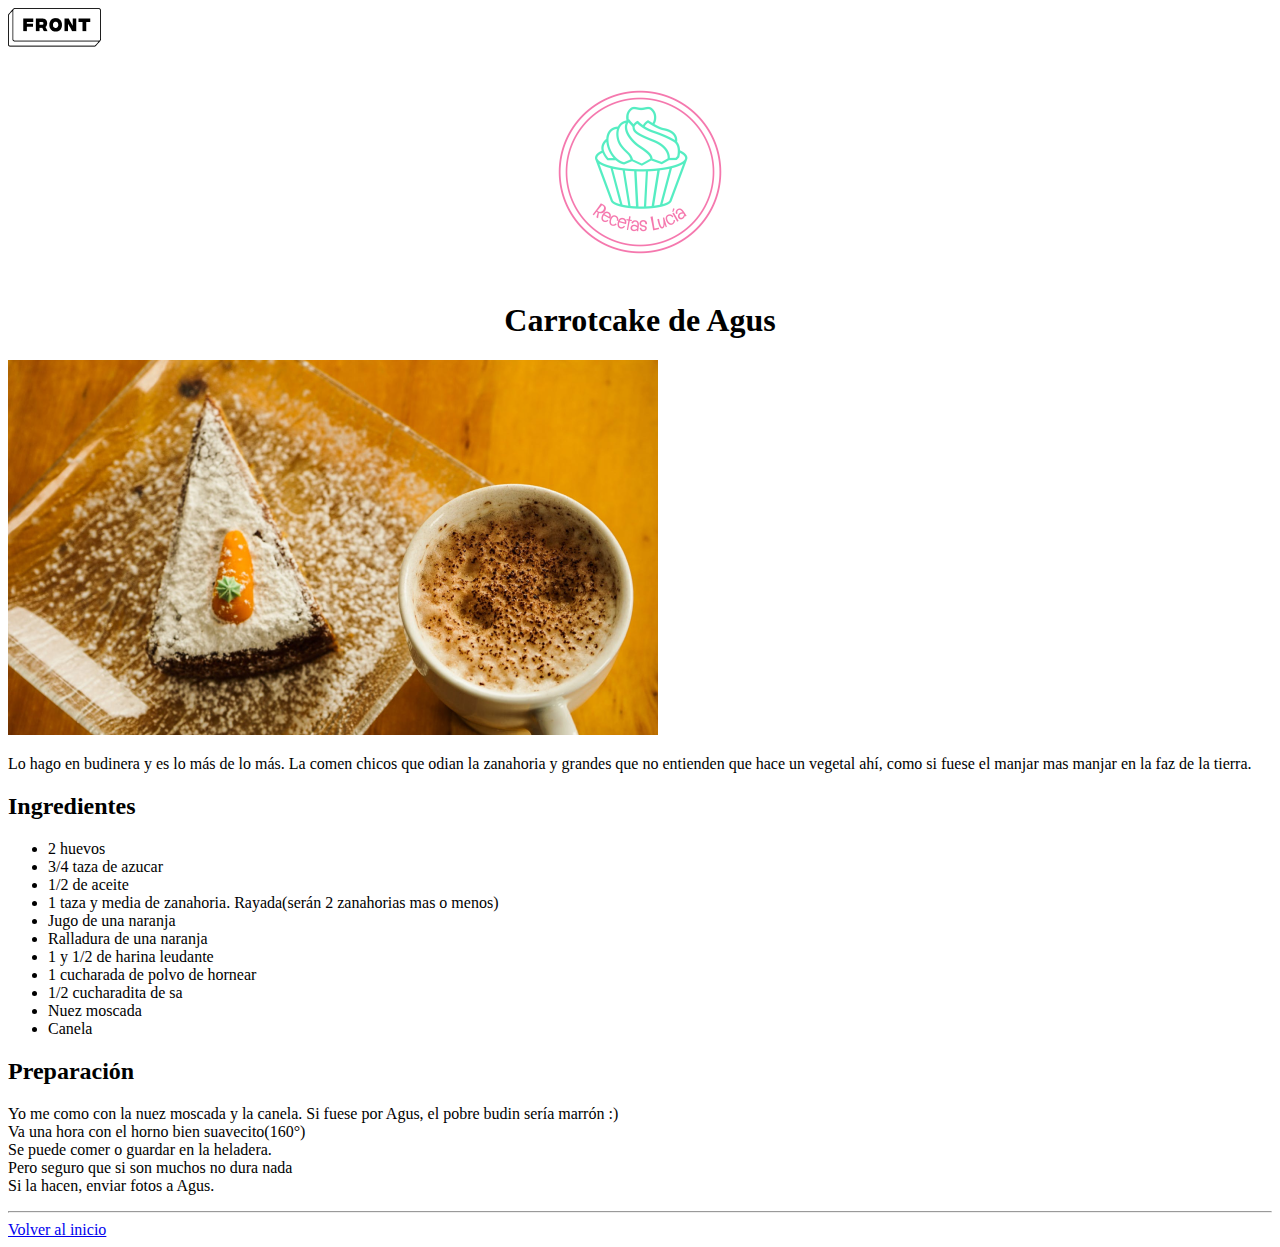
==== carrot.html @ 26ed264c "primer commit" ====
<!DOCTYPE html>
<html lang="en">
<head>
    <meta charset="UTF-8">
    <meta http-equiv="X-UA-Compatible" content="IE=edge">
    <meta name="viewport" content="width=device-width, initial-scale=1.0">
    <title>Carrotcake</title>
</head>
<body>
    <header> <a href="recetas.html"> <img src="img/logo-front.png"> </a> </header>
    <h1 align = "center"> <img src="img/Logo.png"> </h1>

    <h1 align="center"> Carrotcake de Agus </h1>
    <img src="img/imagen-carrot.png" alt="Una carrot cake para deleitarse">
    <p>Lo hago en budinera y es lo más de lo más. La comen chicos que odian la zanahoria y grandes que no entienden que hace un vegetal ahí, como si fuese el manjar mas manjar en la faz de la tierra.</p>
    <h2> Ingredientes </h2>
    <ul>
        <li> 2 huevos </li>
        <li>3/4 taza de azucar</li>
        <li>1/2 de aceite</li>
        <li>1 taza y media de zanahoria. Rayada(serán 2 zanahorias mas o menos)</li>
        <li>Jugo de una naranja</li>
        <li>Ralladura de una naranja</li>
        <li>1 y 1/2 de harina leudante</li>
        <li>1 cucharada de polvo de hornear</li>
        <li>1/2 cucharadita de sa</li>
        <li>Nuez moscada</li>
        <li>Canela</li>
    </ul>
    <h2> Preparación </h2>
    <p>   Yo me como con la nuez moscada y la canela. Si fuese por Agus, el pobre budin sería marrón :)
        <br>Va una hora con el horno bien suavecito(160°)
        <br>Se puede comer o guardar en la heladera.
        <br>Pero seguro que si son muchos no dura nada
        <br>Si la hacen, enviar fotos a Agus.
    </p>
    <hr>
    <footer> <a href="recetas.html"> Volver al inicio </a>  </footer>
</body>

</html>
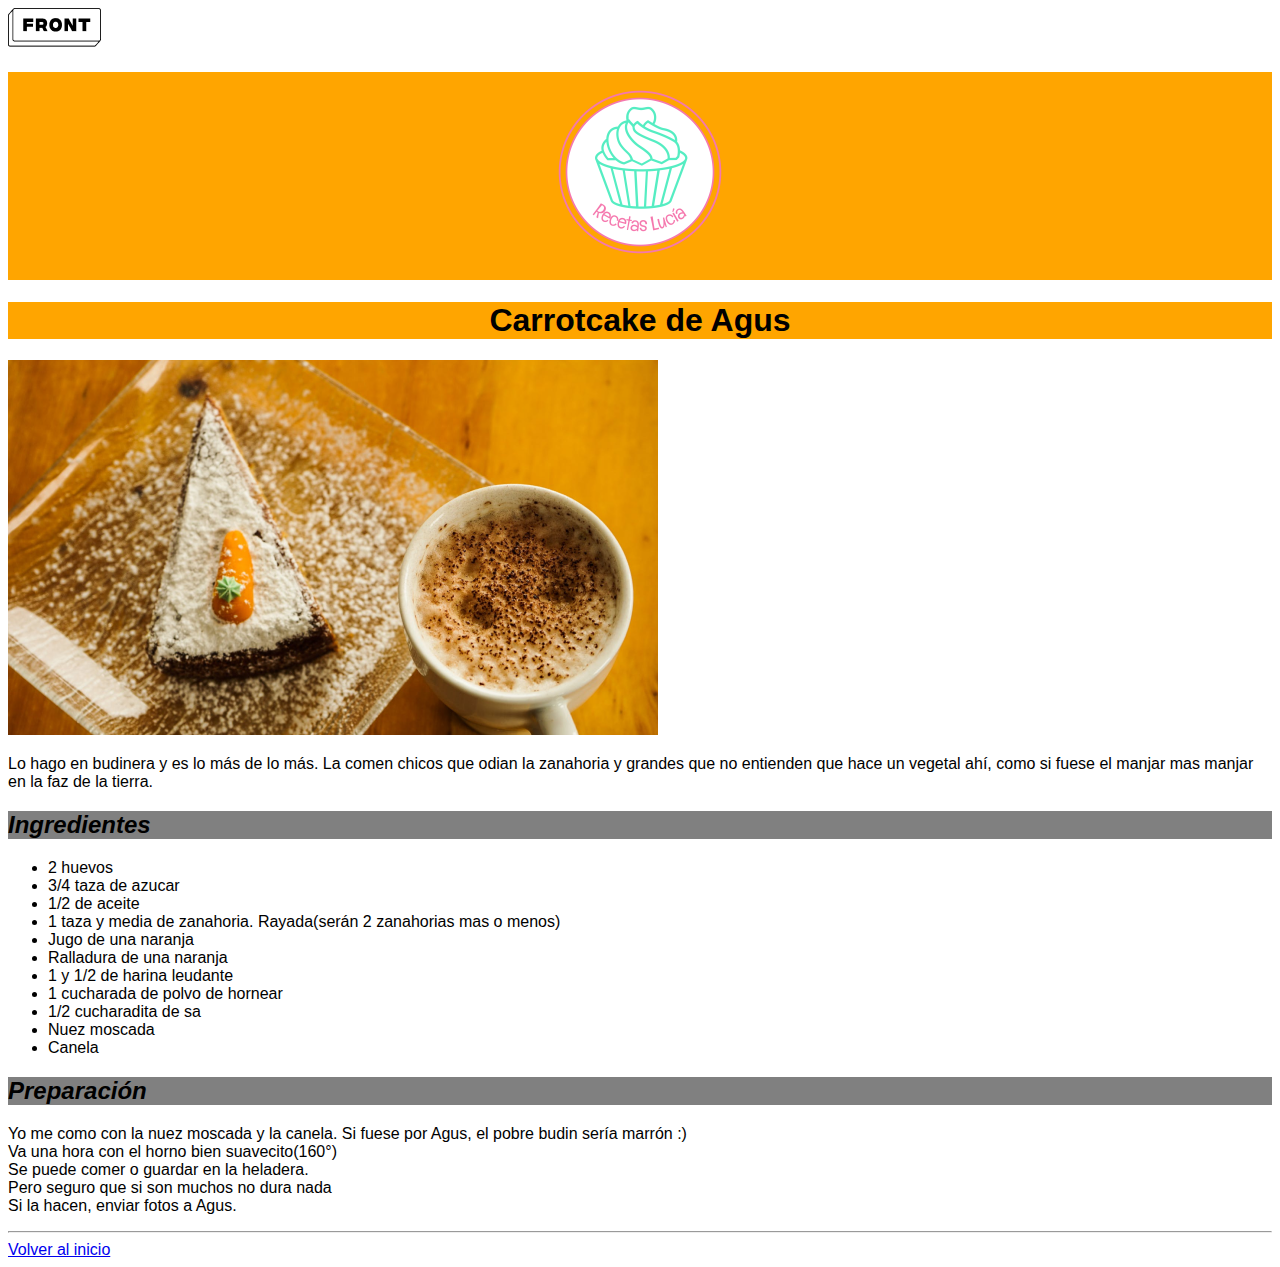
==== commit 5b8b367d: "actualizacion" ====
--- a/carrot.html
+++ b/carrot.html
@@ -1,6 +1,7 @@
 <!DOCTYPE html>
 <html lang="en">
 <head>
+    <link href= "css/carrot.css" rel = "stylesheet">
     <meta charset="UTF-8">
     <meta http-equiv="X-UA-Compatible" content="IE=edge">
     <meta name="viewport" content="width=device-width, initial-scale=1.0">
--- a/css/carrot.css
+++ b/css/carrot.css
@@ -0,0 +1,13 @@
+
+body{
+    font-family: Arial, Helvetica, sans-serif;
+}
+h1{
+    background-color: orange;
+}
+
+h2{
+    background-color: gray;
+    font-style: italic;
+    font-weight: bold;
+}
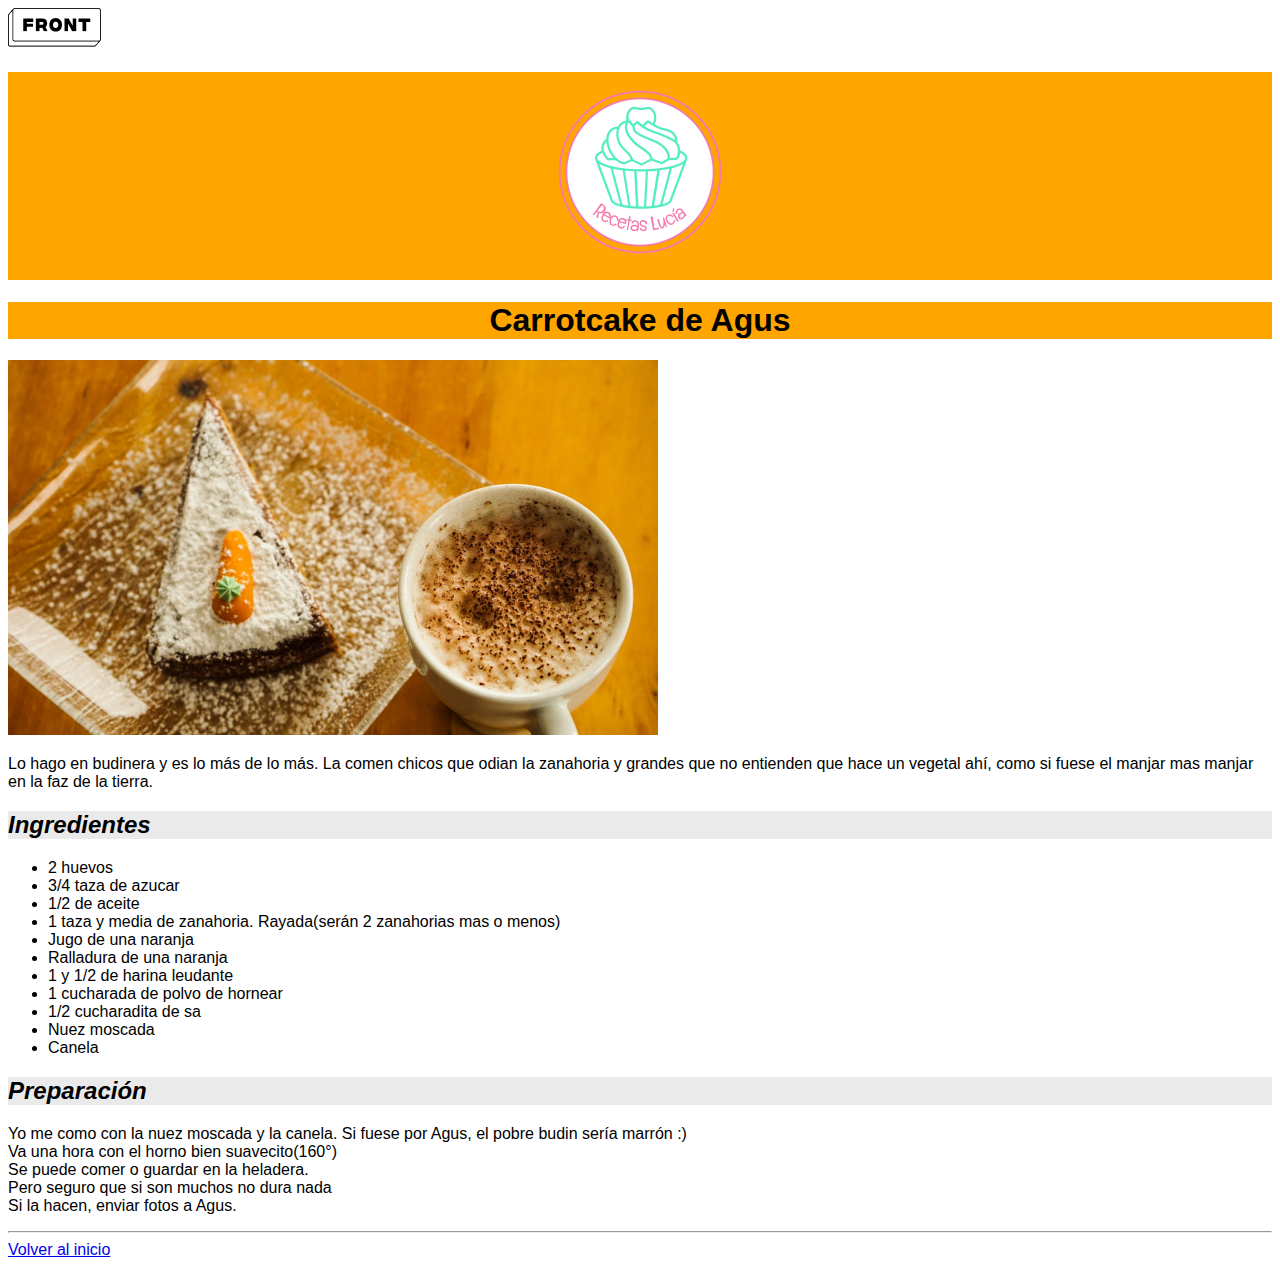
==== commit 0f67c821: "Reactualizado" ====
--- a/carrot.html
+++ b/carrot.html
@@ -1,7 +1,7 @@
 <!DOCTYPE html>
 <html lang="en">
 <head>
-    <link href= "css/carrot.css" rel = "stylesheet">
+    <link href= "../css/carrot.css" rel = "stylesheet">
     <meta charset="UTF-8">
     <meta http-equiv="X-UA-Compatible" content="IE=edge">
     <meta name="viewport" content="width=device-width, initial-scale=1.0">
--- a/css/carrot.css
+++ b/css/carrot.css
@@ -7,7 +7,7 @@
 }
 
 h2{
-    background-color: gray;
+    background-color: #EAEAEA;
     font-style: italic;
     font-weight: bold;
 }
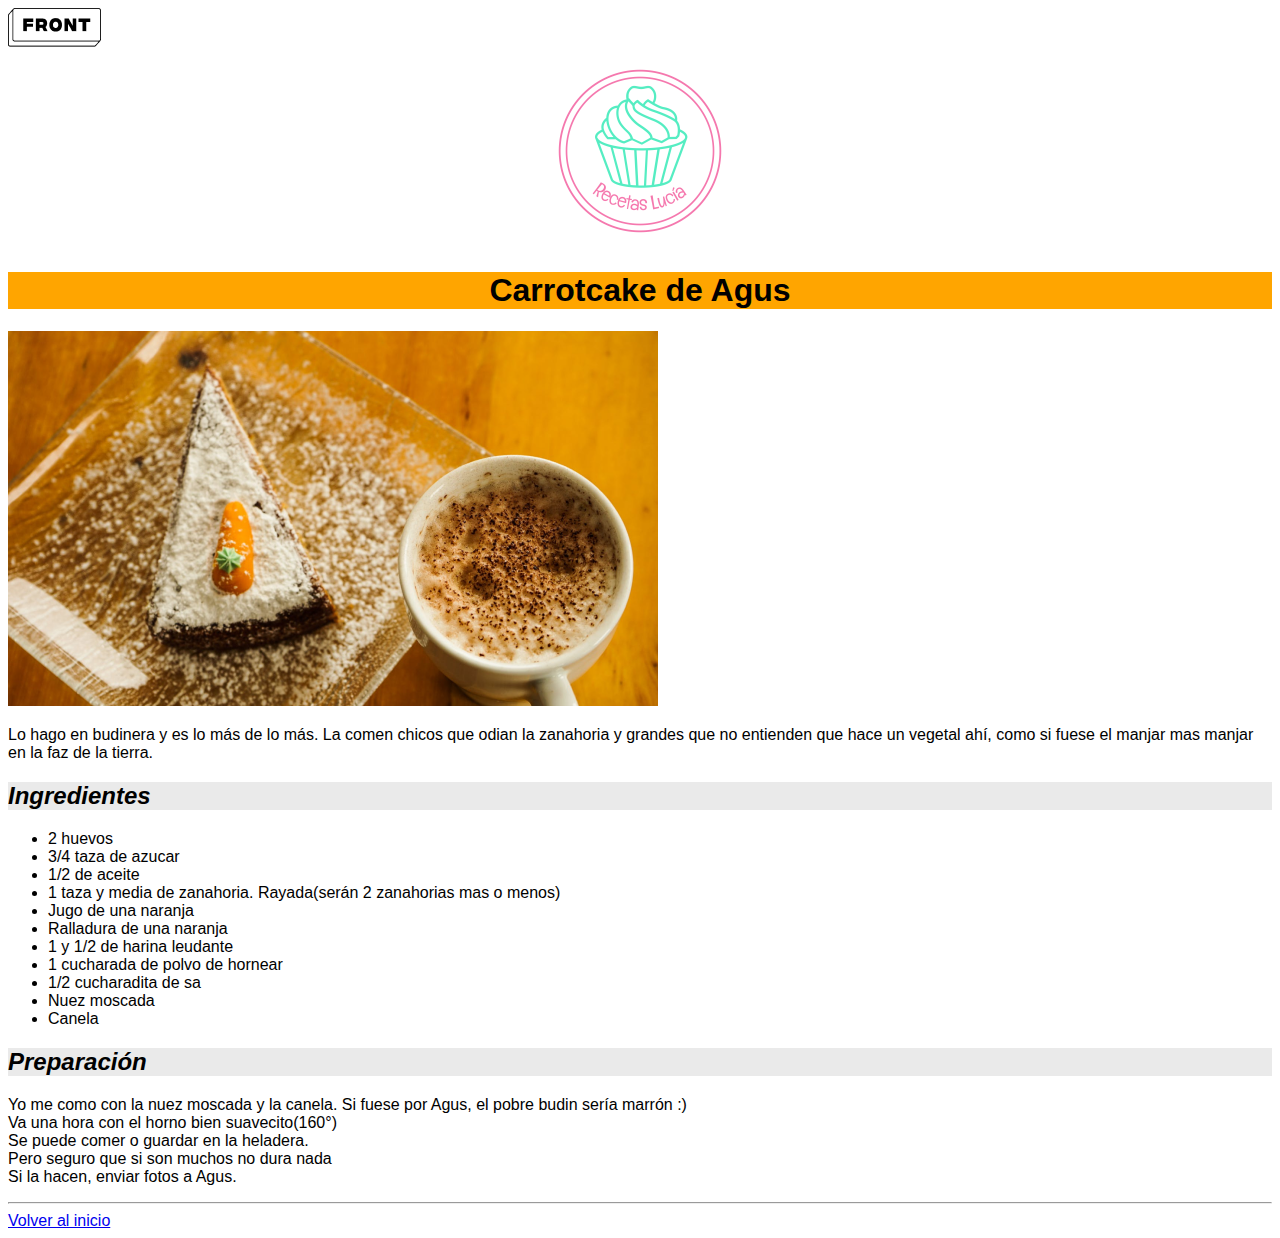
==== commit cc4111ad: "El que definitivo" ====
--- a/carrot.html
+++ b/carrot.html
@@ -1,7 +1,7 @@
 <!DOCTYPE html>
 <html lang="en">
 <head>
-    <link href= "../css/carrot.css" rel = "stylesheet">
+    <link href= "css/carrot.css" rel = "stylesheet">
     <meta charset="UTF-8">
     <meta http-equiv="X-UA-Compatible" content="IE=edge">
     <meta name="viewport" content="width=device-width, initial-scale=1.0">
@@ -9,7 +9,7 @@
 </head>
 <body>
     <header> <a href="recetas.html"> <img src="img/logo-front.png"> </a> </header>
-    <h1 align = "center"> <img src="img/Logo.png"> </h1>
+    <img class= logoLu src="img/Logo.png">
 
     <h1 align="center"> Carrotcake de Agus </h1>
     <img src="img/imagen-carrot.png" alt="Una carrot cake para deleitarse">
--- a/css/carrot.css
+++ b/css/carrot.css
@@ -5,7 +5,10 @@
 h1{
     background-color: orange;
 }
-
+.logoLu{
+    margin: auto;
+    display: block;
+}
 h2{
     background-color: #EAEAEA;
     font-style: italic;
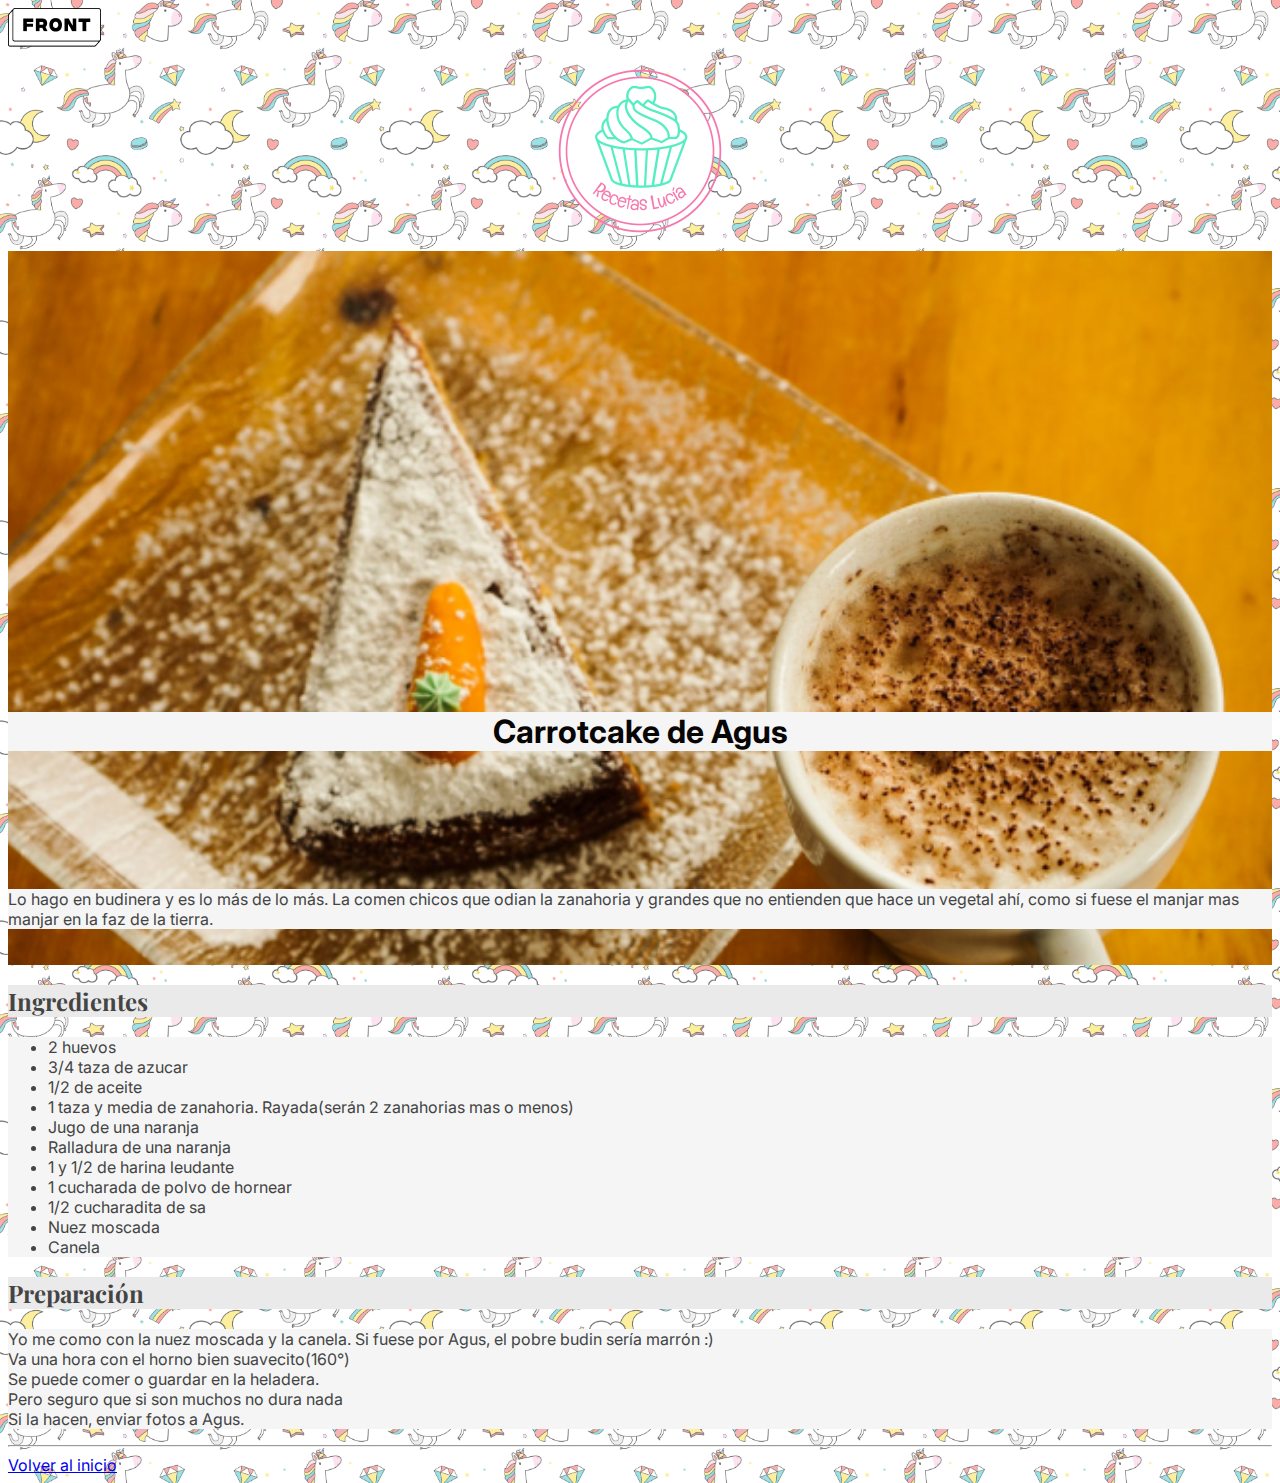
==== commit 055eef5d: "Actualizacion fondos" ====
--- a/carrot.html
+++ b/carrot.html
@@ -1,6 +1,9 @@
 <!DOCTYPE html>
 <html lang="en">
 <head>
+    <link rel="preconnect" href="https://fonts.gstatic.com">
+<link href="https://fonts.googleapis.com/css2?family=Inter&family=Playfair+Display:ital,wght@1,700&display=swap" rel="stylesheet">
+<link rel="stylesheet" href="https://use.fontawesome.com/releases/v5.15.3/css/all.css" integrity="sha384-SZXxX4whJ79/gErwcOYf+zWLeJdY/qpuqC4cAa9rOGUstPomtqpuNWT9wdPEn2fk" crossorigin="anonymous">
     <link href= "css/carrot.css" rel = "stylesheet">
     <meta charset="UTF-8">
     <meta http-equiv="X-UA-Compatible" content="IE=edge">
@@ -10,11 +13,15 @@
 <body>
     <header> <a href="recetas.html"> <img src="img/logo-front.png"> </a> </header>
     <img class= logoLu src="img/Logo.png">
-
-    <h1 align="center"> Carrotcake de Agus </h1>
-    <img src="img/imagen-carrot.png" alt="Una carrot cake para deleitarse">
-    <p>Lo hago en budinera y es lo más de lo más. La comen chicos que odian la zanahoria y grandes que no entienden que hace un vegetal ahí, como si fuese el manjar mas manjar en la faz de la tierra.</p>
-    <h2> Ingredientes </h2>
+<div class = "fondoCarrot">
+    <br>
+    <br><br><br><br><br><br><br><br><br><br><br><br><br><br><br><br><br><br><br><br><br>
+    <h1  align="center" class= "fondoColor"> Carrotcake de Agus </h1>
+    <br><br><br><br><br>
+    
+    <p class= "fondoColor"> Lo hago en budinera y es lo más de lo más. La comen chicos que odian la zanahoria y grandes que no entienden que hace un vegetal ahí, como si fuese el manjar mas manjar en la faz de la tierra.</p> <br>
+</div>
+    <h2><i class="fas fa-carrot fondo"></i>  Ingredientes </h2>
     <ul>
         <li> 2 huevos </li>
         <li>3/4 taza de azucar</li>
@@ -28,8 +35,8 @@
         <li>Nuez moscada</li>
         <li>Canela</li>
     </ul>
-    <h2> Preparación </h2>
-    <p>   Yo me como con la nuez moscada y la canela. Si fuese por Agus, el pobre budin sería marrón :)
+    <h2> <i class="fas fa-list-ol"></i> Preparación </h2>
+    <p class= "fondoColor">   Yo me como con la nuez moscada y la canela. Si fuese por Agus, el pobre budin sería marrón :)
         <br>Va una hora con el horno bien suavecito(160°)
         <br>Se puede comer o guardar en la heladera.
         <br>Pero seguro que si son muchos no dura nada
--- a/css/carrot.css
+++ b/css/carrot.css
@@ -1,9 +1,22 @@
 
 body{
-    font-family: Arial, Helvetica, sans-serif;
+    font-family: 'Inter', sans-serif;
+    color: #444;
+    background-image: url("../img/fondo2.jpg");
+    background-size: 200px;
+}
+.fondoCarrot{
+    background-image: url('../img/imagen-carrot.png');
+    background-repeat: no-repeat;
+    background-size: cover;
+    color: #444;
+   
+}
+.fondoColor{
+    background-color: whitesmoke
 }
 h1{
-    background-color: orange;
+    color:rgb(8, 5, 5);
 }
 .logoLu{
     margin: auto;
@@ -11,6 +24,12 @@
 }
 h2{
     background-color: #EAEAEA;
-    font-style: italic;
+    font-family: 'Playfair Display', serif;
     font-weight: bold;
 }
+ul{
+    background-color: whitesmoke;
+}
+.fa-carrot{
+    color: orangered
+}